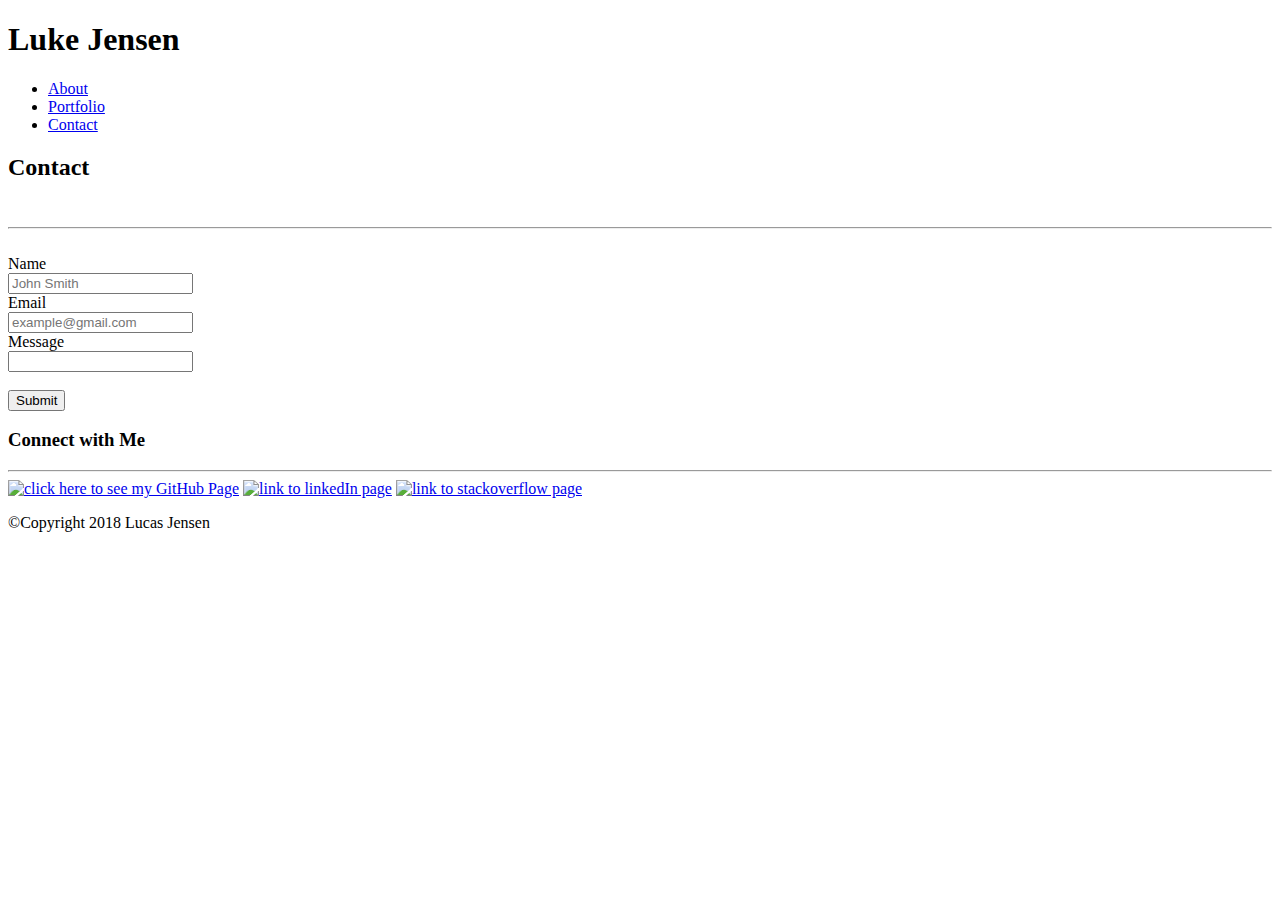
==== contact.html @ 29e15159 "added contact and Portofilo" ====
<!DOCTYPE html>
<html>

<head>
  <title>Contact</title>
  
  <link rel="stylesheet" type="text/css" href="assets/css/style.css"/>
</head>

<body>
 <div class="wrapper">


 <header>


<div class="container">

  <h1 class="logo h1Div">Luke Jensen</h1>

  <nav class="nav">
    <ul>
    <li><a href="index.html">About</a></a></li>
    <li><a href="portfolio.html">Portfolio</a></li>
    <li><a href="#">Contact</a></li>
    </ul>
  </nav>
</header>




  
 
  <div class="leftDiv">
      <h2>Contact</h2>
       <br>
      <hr class="style1">
      <br>
      <form>
        Name <br>
        <input type="text" name="firstname" placeholder="John Smith">
        <br> Email <br>
        <input type="text" name="emailAddress" placeholder="example@gmail.com">
        <br> Message <br>
  
        <input class="inputMessage" type="text" name="message">
        
        <br><br>
        <input class="button" type="submit" value="Submit">
      </form>

</div>



  

<div class="rightDiv">

  <aside>
    <h3 class="connectText">Connect with Me</h3>
    <hr class="style2">
    <a href="https://github.com/Lucasjensen56"> 
      <img class="imgSocial" src="assets/images/Icons/if_github_square_black_107109.png" alt="click here to see my GitHub Page"></a>
    <a href="https://www.linkedin.com/in/lucas-jensen-1b30ba52/">
      <img class="imgSocial" src="assets/images/Icons/if_linkedin_square_color_107091.png" alt="link to linkedIn page"></a>
    <a href="https://stackoverflow.com/users/8921584/lucas-jensen?tab=profile"> 
      <img class="imgSocial imgStack" src="assets/images/Icons/if_stackoverflow_273179.png" alt="link to stackoverflow page"></a>
  </aside>

</div>

  
</div>


<div class="push"></div>
 </div>
<footer class="footerDiv2">
   <p>&copy;Copyright 2018 Lucas Jensen</p>
 </footer>


</body>

</html>
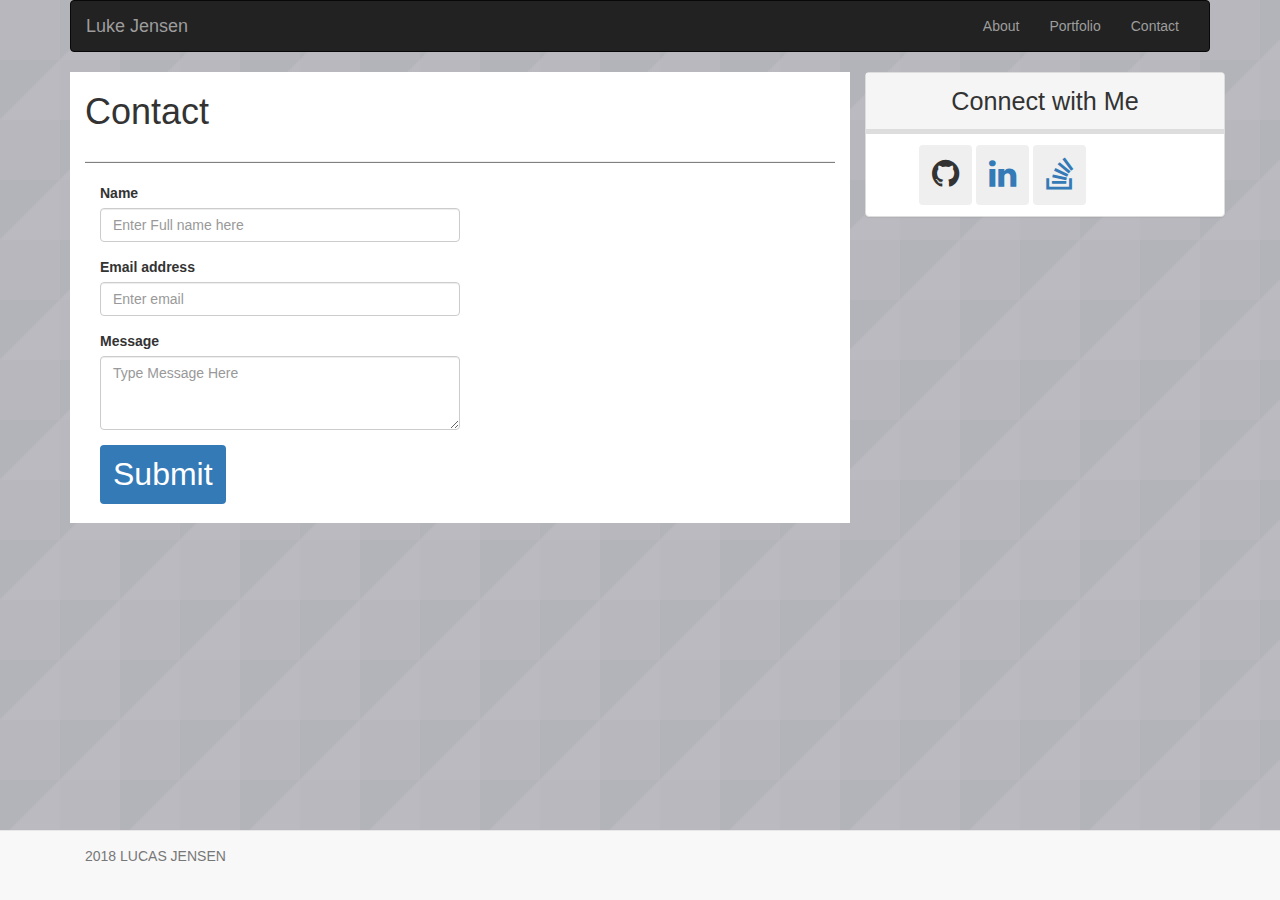
==== commit a3a7a5ac: "Updates from fixed portfoilo page" ====
--- a/contact.html
+++ b/contact.html
@@ -3,83 +3,103 @@
 
 <head>
   <title>Contact</title>
-  
+
+  <link rel="stylesheet" type="text/css" href="https://maxcdn.bootstrapcdn.com/bootstrap/3.3.7/css/bootstrap.min.css">
+  <link rel="stylesheet" type="text/css" href="https://maxcdn.bootstrapcdn.com/font-awesome/4.7.0/css/font-awesome.min.css">
   <link rel="stylesheet" type="text/css" href="assets/css/style.css"/>
+
 </head>
 
 <body>
- <div class="wrapper">
 
-
- <header>
+<!-- NavBar -->
 
 
 <div class="container">
+  
+  <div class="bg">
 
-  <h1 class="logo h1Div">Luke Jensen</h1>
-
-  <nav class="nav">
-    <ul>
-    <li><a href="index.html">About</a></a></li>
-    <li><a href="portfolio.html">Portfolio</a></li>
-    <li><a href="#">Contact</a></li>
-    </ul>
-  </nav>
-</header>
+<nav class="navbar navbar-inverse">
+  <div class="container-fluid">
+    <div class="navbar-header">
+      <button type="button" class="navbar-toggle" data-toggle="collapse" data-target="#myNavbar">
+        <span class="icon-bar"></span>
+        <span class="icon-bar"></span>
+        <span class="icon-bar"></span> 
+      </button>
+      <a class="navbar-brand" href="#">Luke Jensen</a>
+    </div>
+    <div class="collapse navbar-collapse" id="myNavbar">
+      <ul class="nav navbar-nav navbar-right">
+        <li><a href="index.html">About</a></li>
+        <li><a href="portfolio.html">Portfolio</a></li> 
+        <li><a href="#">Contact</a></li> 
+      </ul>
+     
+    </div>
+  </div>
+</nav>
 
 
+<!-- Contact -->
 
 
+<div class="container">
+  <div class="row">
+    <div class="col-md-8">
+      <h1>Contact</h1>
+      <hr>
+  <div class="container">     
+    <div class="row">
+      <div class="col-md-4">
+          <form>
+            <div class="form-group">
+              <label for="exampleInputName">Name</label>
+              <input type="email" class="form-control" id="exampleInputName" aria-describedby="emailHelp" placeholder="Enter Full name here">
+            </div>
+            <div class="form-group">
+              <label for="exampleInputEmail1">Email address</label>
+              <input type="email" class="form-control" id="exampleInputEmail1" aria-describedby="emailHelp" placeholder="Enter email">
+            </div>
+            <div class="form-group">
+              <label for="exampleInputMessage">Message</label>
+              <!-- <input type="password" class="form-control" id="exampleInputPassword1" placeholder="Password"> -->
+             <textarea class="form-control" id="FormControlTextarea1" rows="3" placeholder="Type Message Here"></textarea> 
+            </div>
+            <button type="submit" class="btn btn-primary">Submit</button>
+          </form>
+      </div>
+      
+      </div>
+    </div>
+      </div>
+      
+      <!-- connect with me -->
+    
+    <div class="col-md-4">
+      <div class="panel panel-default">
+      <div class="panel-heading">Connect with Me</div>
+      <div class="panel-body">
+        <button type="button" class="btn btn-git"><i class="fa fa-github"></i></button>
+        <a href="https://www.linkedin.com/in/lucas-jensen-1b30ba52/">
+        <button type="button" class="btn btn-linkedin"><i class="fa fa-linkedin"></i></button></a>
+        <a href="https://stackoverflow.com/users/8921584/lucas-jensen?tab=profile">
+        <button type="button" class="btn btn-so"><i class="fa fa-stack-overflow"></i></button></a>
+        </div>
   
- 
-  <div class="leftDiv">
-      <h2>Contact</h2>
-       <br>
-      <hr class="style1">
-      <br>
-      <form>
-        Name <br>
-        <input type="text" name="firstname" placeholder="John Smith">
-        <br> Email <br>
-        <input type="text" name="emailAddress" placeholder="example@gmail.com">
-        <br> Message <br>
-  
-        <input class="inputMessage" type="text" name="message">
-        
-        <br><br>
-        <input class="button" type="submit" value="Submit">
-      </form>
-
+      </div>
+  </div>
+</div>
+    
 </div>
 
+<div class="navbar navbar-default navbar-fixed-bottom">
+  <div class="container">
+    <p class="navbar-text pull-left"> 2018 LUCAS JENSEN</p>
+  </div>
+    </div>
+    
 
-
-  
-
-<div class="rightDiv">
-
-  <aside>
-    <h3 class="connectText">Connect with Me</h3>
-    <hr class="style2">
-    <a href="https://github.com/Lucasjensen56"> 
-      <img class="imgSocial" src="assets/images/Icons/if_github_square_black_107109.png" alt="click here to see my GitHub Page"></a>
-    <a href="https://www.linkedin.com/in/lucas-jensen-1b30ba52/">
-      <img class="imgSocial" src="assets/images/Icons/if_linkedin_square_color_107091.png" alt="link to linkedIn page"></a>
-    <a href="https://stackoverflow.com/users/8921584/lucas-jensen?tab=profile"> 
-      <img class="imgSocial imgStack" src="assets/images/Icons/if_stackoverflow_273179.png" alt="link to stackoverflow page"></a>
-  </aside>
-
-</div>
-
-  
-</div>
-
-
-<div class="push"></div>
- </div>
-<footer class="footerDiv2">
-   <p>&copy;Copyright 2018 Lucas Jensen</p>
- </footer>
 
 
 </body>
--- a/assets/css/style.css
+++ b/assets/css/style.css
@@ -0,0 +1,105 @@
+body, html { 
+  
+  background-image: url("../images/backgroundimage.png");
+  margin: 0 auto;
+  
+  /*height: 100%;*/
+  
+  }
+
+.btn {
+    display: inline-block;
+    padding: 6px 12px;
+    margin-bottom: 0;
+    font-size: 32px;
+    font-weight: 400;
+    line-height: 1.42857143;
+    text-align: center;
+    white-space: nowrap;
+    vertical-align: middle;
+    -ms-touch-action: manipulation;
+    touch-action: manipulation;
+    cursor: pointer;
+    -webkit-user-select: none;
+    -moz-user-select: none;
+    -ms-user-select: none;
+    user-select: none;
+    background-image: none;
+    border: 1px solid transparent;
+    border-radius: 4px;
+}
+
+.panel-body {
+    padding: 11px;
+    padding-left: 53px;
+}
+
+.panel-heading {
+    padding: 10px 22px;
+    border-bottom: 5px solid transparent;
+    border-top-left-radius: 1px;
+    border-top-right-radius: -41px;
+}
+
+.panel-default>.panel-heading {
+    color: #333;
+    background-color: #f5f5f5;
+    border-color: #ddd;
+    font-size: 180%;
+    text-align: center;
+    font-weight: -81%;
+}
+
+
+
+.col-md-8 {
+
+	background-color: white;
+}
+
+
+
+
+.thumbnail {
+    display: block;
+    padding: 4px;
+    margin-bottom: 20px;
+    line-height: 1.42857143;
+    background-color: #fff;
+    /* border: 1px solid #ddd; */
+    border-radius: 4px;
+    -webkit-transition: border .2s ease-in-out;
+    -o-transition: border .2s ease-in-out;
+    transition: border .2s ease-in-out;
+}
+
+hr {
+		  height: 1px;
+    background-color: grey;
+    margin-top: 29px;
+    margin-bottom: 20px;
+    width: 100%;
+	}
+
+.container {
+    padding-right: 15px;
+    padding-left: 15px;
+    margin-right: auto;
+    margin-left: auto;
+    margin-bottom: 19px;
+}
+
+				/* Portfoilo Page */
+
+.thumbnail {
+    position: relative;
+}
+
+.caption {
+    position: absolute;
+    top: 45%;
+    left: 0;
+    width: 100%;
+}
+
+
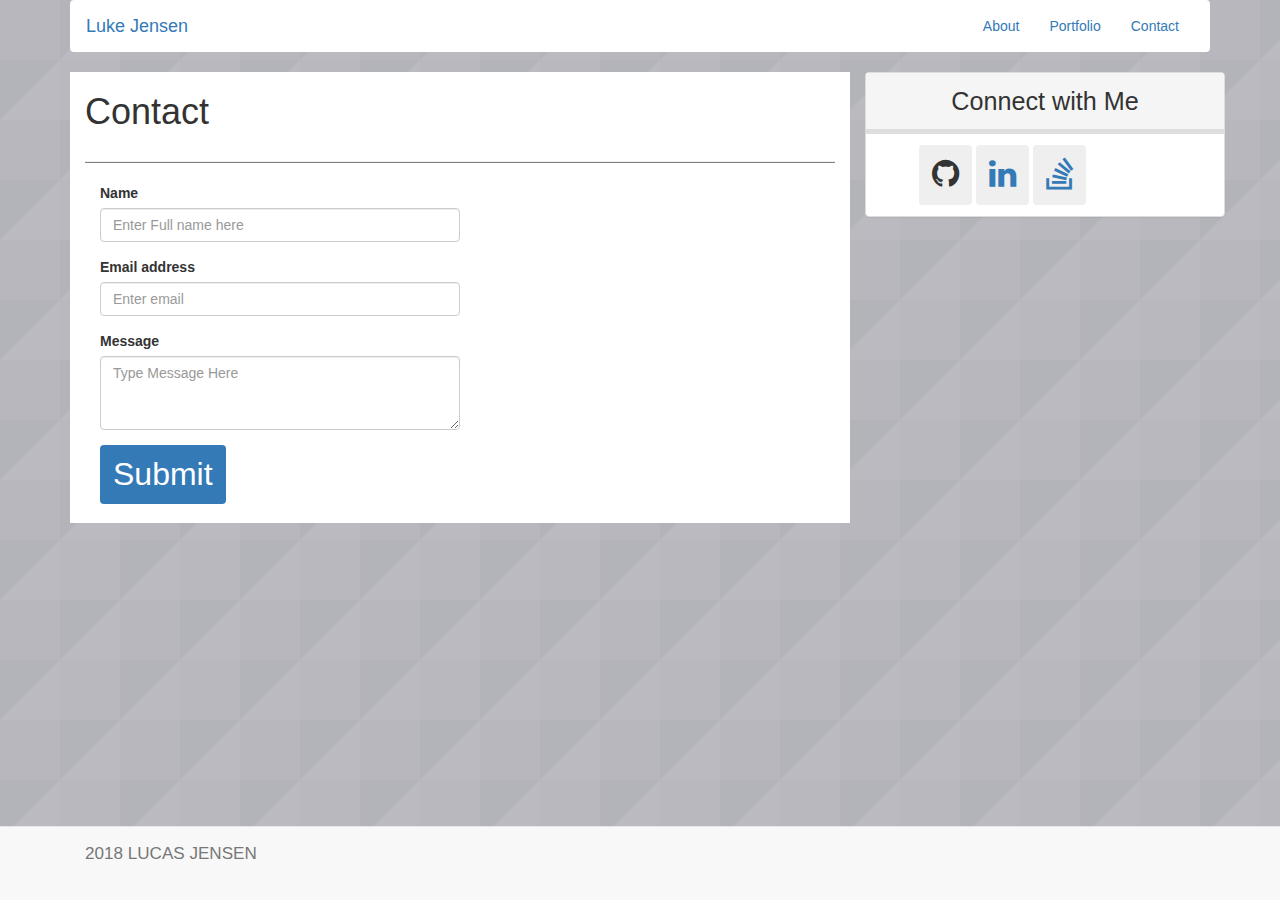
==== commit e502da73: "Update contact.html" ====
--- a/contact.html
+++ b/contact.html
@@ -19,7 +19,7 @@
   
   <div class="bg">
 
-<nav class="navbar navbar-inverse">
+<nav class="navbar navbar navbar-light" style="background-color: #ffffff">
   <div class="container-fluid">
     <div class="navbar-header">
       <button type="button" class="navbar-toggle" data-toggle="collapse" data-target="#myNavbar">
@@ -104,4 +104,4 @@
 
 </body>
 
-</html>+</html>
--- a/assets/css/style.css
+++ b/assets/css/style.css
@@ -6,6 +6,44 @@
   /*height: 100%;*/
   
   }
+
+
+/*nav bar test*/
+
+body {
+padding: 0px;
+}
+
+.center {
+margin-left: auto;
+margin-right: auto;
+}
+.center.navbar .nav,
+.center.navbar .nav > li {
+float:none;
+display:inline-block;
+*display:inline; /* ie7 fix */
+*zoom:1; /* hasLayout ie7 trigger */
+vertical-align: top;
+}
+.center.navbar-inner {
+text-align:center;
+}
+.center .dropdown-menu {
+text-align: left;
+}
+.navbar-inner {
+margin: 0 auto;
+}
+
+
+/*navbar test*/
+
+
+
+
+
+
 
 .btn {
     display: inline-block;
@@ -103,3 +141,27 @@
 }
 
 
+.thumbnail .caption {
+    padding: 5px;
+    color: #333;
+    BACKGROUND-COLOR: #4aaaa5;
+}
+
+.caption {
+    position: absolute;
+    top: 70%;
+    left: 0;
+    width: 100%;
+}
+
+p {
+    margin: 4px 0 7px;
+    color: white;
+    font-family: 'Arial', 'Helvetica Neue', Helvetica, sans-serif;
+    font-size: 122%;
+}
+
+
+
+
+
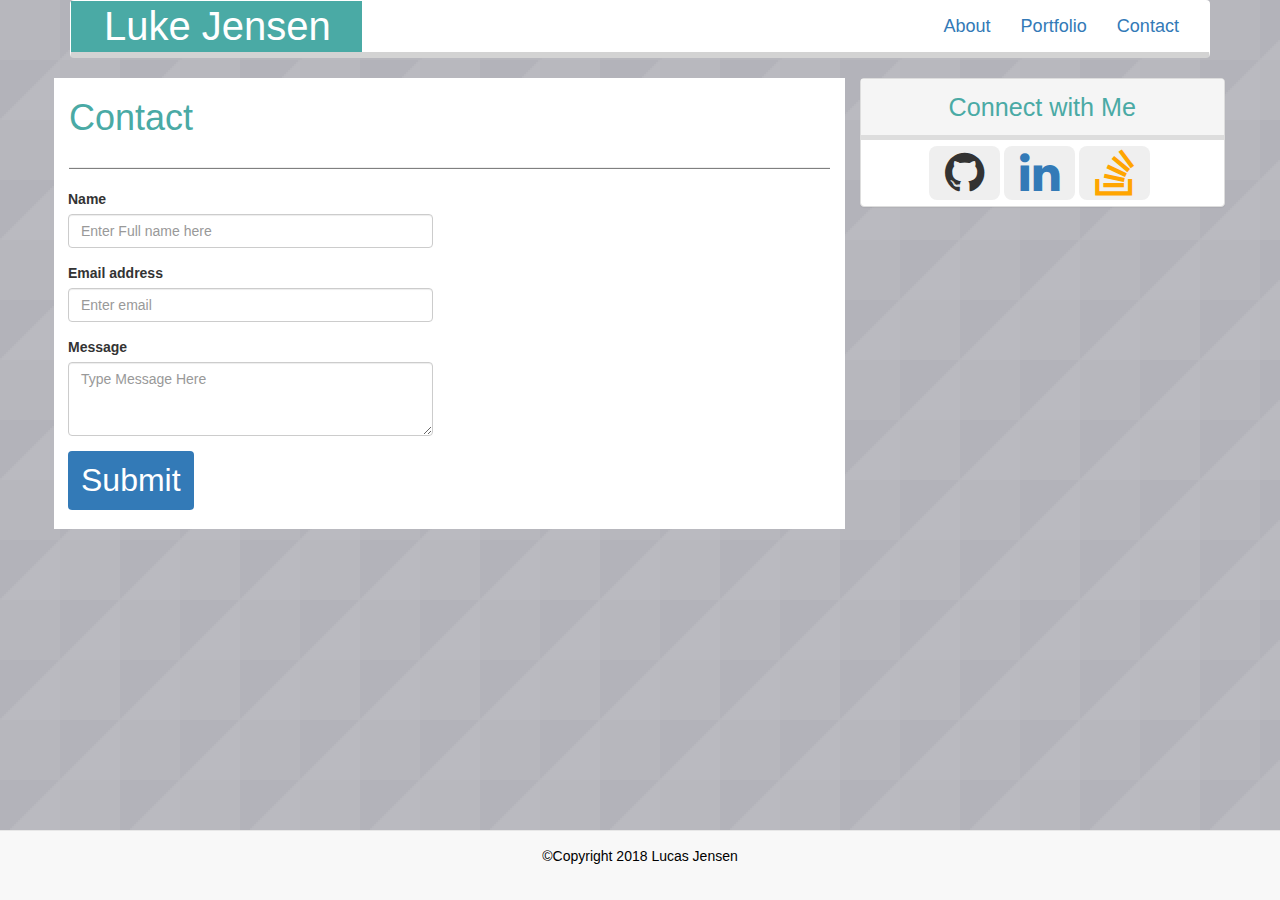
==== commit 4ee7fffc: "Friday night updates" ====
--- a/contact.html
+++ b/contact.html
@@ -3,7 +3,7 @@
 
 <head>
   <title>Contact</title>
-
+  <meta name="viewport" content="width=device-width, initial-scale=1.0">
   <link rel="stylesheet" type="text/css" href="https://maxcdn.bootstrapcdn.com/bootstrap/3.3.7/css/bootstrap.min.css">
   <link rel="stylesheet" type="text/css" href="https://maxcdn.bootstrapcdn.com/font-awesome/4.7.0/css/font-awesome.min.css">
   <link rel="stylesheet" type="text/css" href="assets/css/style.css"/>
@@ -19,7 +19,7 @@
   
   <div class="bg">
 
-<nav class="navbar navbar navbar-light" style="background-color: #ffffff">
+<nav class=" navbarTop navbar navbar navbar-light" style="background-color: #ffffff">
   <div class="container-fluid">
     <div class="navbar-header">
       <button type="button" class="navbar-toggle" data-toggle="collapse" data-target="#myNavbar">
@@ -80,11 +80,11 @@
       <div class="panel panel-default">
       <div class="panel-heading">Connect with Me</div>
       <div class="panel-body">
-        <button type="button" class="btn btn-git"><i class="fa fa-github"></i></button>
+        <button type="button" class="btnSocial btn btn-git"><i class="fa fa-github"></i></button>
         <a href="https://www.linkedin.com/in/lucas-jensen-1b30ba52/">
-        <button type="button" class="btn btn-linkedin"><i class="fa fa-linkedin"></i></button></a>
+        <button type="button" class="btnSocial btn btn-linkedin"><i class="fa fa-linkedin"></i></button></a>
         <a href="https://stackoverflow.com/users/8921584/lucas-jensen?tab=profile">
-        <button type="button" class="btn btn-so"><i class="fa fa-stack-overflow"></i></button></a>
+        <button type="button" class="btnSocial btn btn-so"><i class="fa fa-stack-overflow"></i></button></a>
         </div>
   
       </div>
@@ -93,11 +93,14 @@
     
 </div>
 
-<div class="navbar navbar-default navbar-fixed-bottom">
+<footer >
+
+<div class="clearfix navbar navbar-default navbar-fixed-bottom">
   <div class="container">
-    <p class="navbar-text pull-left"> 2018 LUCAS JENSEN</p>
+    <p class="navbar-text">&copy;Copyright 2018 Lucas Jensen</p>
   </div>
     </div>
+</footer>
     
 
 
--- a/assets/css/style.css
+++ b/assets/css/style.css
@@ -2,6 +2,7 @@
   
   background-image: url("../images/backgroundimage.png");
   margin: 0 auto;
+  border-radius: none;
   
   /*height: 100%;*/
   
@@ -12,6 +13,7 @@
 
 body {
 padding: 0px;
+
 }
 
 .center {
@@ -100,7 +102,7 @@
 
 .thumbnail {
     display: block;
-    padding: 4px;
+    padding: 0px;
     margin-bottom: 20px;
     line-height: 1.42857143;
     background-color: #fff;
@@ -112,12 +114,12 @@
 }
 
 hr {
-		  height: 1px;
+    height: 1px;
     background-color: grey;
     margin-top: 29px;
     margin-bottom: 20px;
     width: 100%;
-	}
+}
 
 .container {
     padding-right: 15px;
@@ -154,14 +156,139 @@
     width: 100%;
 }
 
-p {
+.portfolioText {
     margin: 4px 0 7px;
     color: white;
     font-family: 'Arial', 'Helvetica Neue', Helvetica, sans-serif;
     font-size: 122%;
 }
 
-
-
-
-
+.navbar-brand {
+    float: left;
+    height: 51px;
+    padding: 15px 31px 0px 33px;
+    font-size: 40px;
+    line-height: 20px;
+
+    background-color: #4aaaa5;
+    text-align: center;
+    color: white;
+}
+
+.navbarTop {
+    position: relative;
+    min-height: 50px;
+    margin-bottom: 20px;
+    border-bottom: 6px solid lightgray;
+}
+
+
+
+/*.spanPageNavBar {*/
+    background-color: #ffffff;
+    margin-left: -15%;
+    margin-right: -16%;
+}
+
+.ulFont {
+    float: left;
+    font-size: 129%;
+}
+
+ul.nav {
+	font-size: 129%;
+	float: left;
+}
+
+h1 {
+    font-size: 36px;
+    color: #4aaaa5;
+}
+
+
+.panel-default>.panel-heading {
+    color: #4aaaa5;
+    background-color: #f5f5f5;
+    border-color: #ddd;
+    font-size: 180%;
+    text-align: center;
+    font-weight: -81%;
+}
+
+.navbar-text {
+    margin-top: 15px;
+    margin-bottom: 15px;
+    text-align: center;
+    color: black;
+}
+
+.navbar-default .navbar-text {
+    color: black;
+}
+
+
+
+.btnSocial {
+    display: inline-block;
+    padding: 3px 15px;
+    margin-bottom: 0;
+    font-size: 46px;
+    font-weight: 400;
+    line-height: 0.428571;
+    text-align: center;
+    white-space: nowrap;
+    vertical-align: middle;
+    -ms-touch-action: manipulation;
+    touch-action: manipulation;
+    cursor: pointer;
+    -webkit-user-select: none;
+    -moz-user-select: none;
+    -ms-user-select: none;
+    user-select: none;
+    background-image: none;
+    border: 1px solid transparent;
+    border-radius: 8px;
+}
+
+.panel-body {
+    /* padding: 11px; */
+    /* padding-left: 53px; */
+    text-align: center;
+    padding: 6px;
+    padding-left: 0px;
+}
+
+.fa-stack-overflow {
+	color: orange;
+}
+
+.aboutMeText {
+    margin: 0 0 10px;
+    padding-right: 11%;
+    font-size: 110%;
+}
+
+.row {
+    margin-right: -15px;
+    margin-left: -31px;
+}
+
+footer {
+	    padding-top: 8%;
+}
+
+
+
+@media (min-width: 768px){
+
+.navbar-text {
+    margin-right: 15px;
+    margin-left: 15px;
+    float: none;
+}
+
+}
+
+
+
+
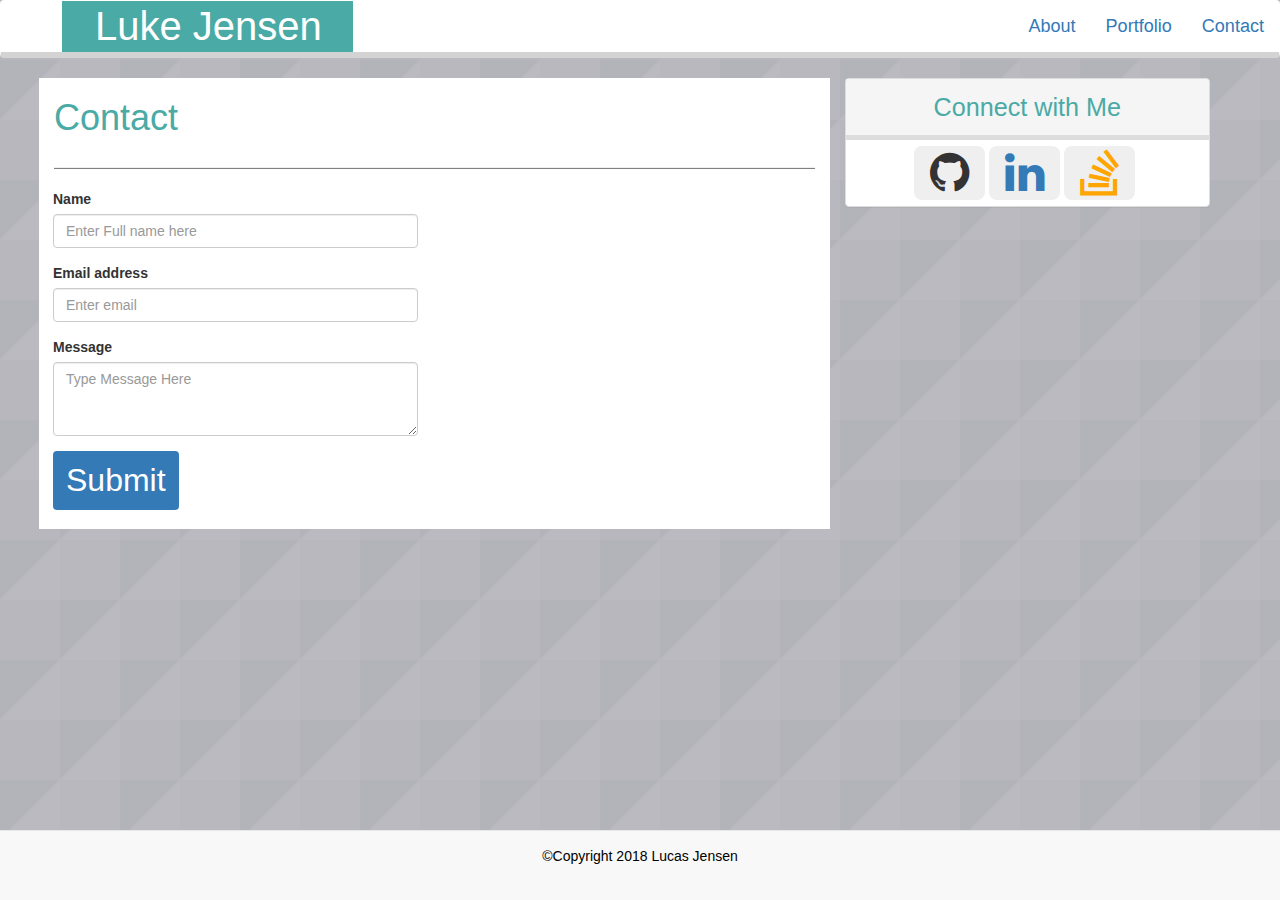
==== commit 93692730: "Final git push" ====
--- a/contact.html
+++ b/contact.html
@@ -15,7 +15,7 @@
 <!-- NavBar -->
 
 
-<div class="container">
+<div class="container-fluid">
   
   <div class="bg">
 
--- a/assets/css/style.css
+++ b/assets/css/style.css
@@ -277,6 +277,21 @@
 	    padding-top: 8%;
 }
 
+.container-fluid {
+     padding-right: 0px; 
+     padding-left: 0px; 
+    margin-right: auto;
+    margin-left: auto;
+}
+
+.navH1 {
+	margin-left: 61px;
+}
+
+.navbar>.container-fluid .navbar-brand {
+    margin-left: 61px;
+}
+
 
 
 @media (min-width: 768px){
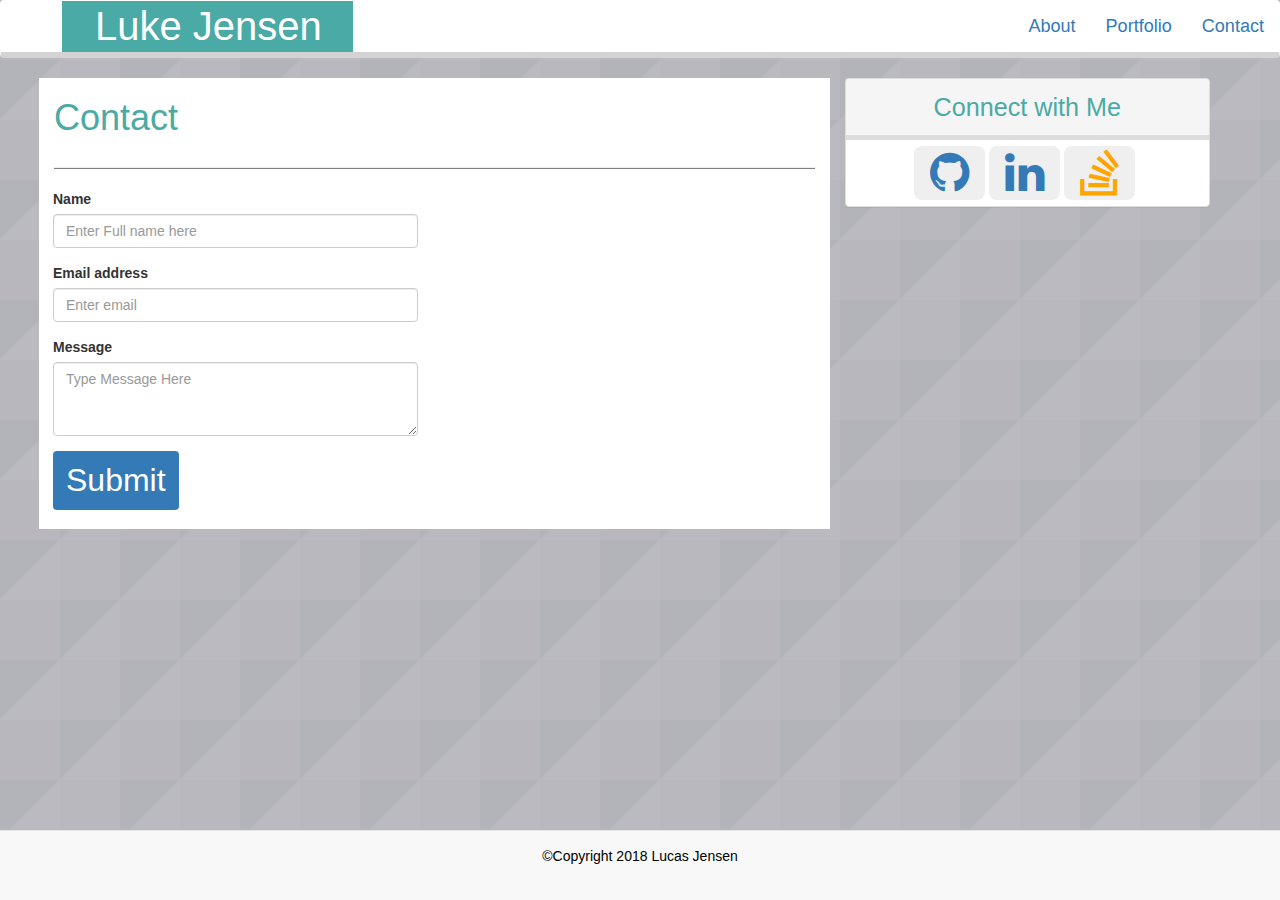
==== commit 9a4925bf: "fixed missing link with github page" ====
--- a/contact.html
+++ b/contact.html
@@ -80,7 +80,8 @@
       <div class="panel panel-default">
       <div class="panel-heading">Connect with Me</div>
       <div class="panel-body">
-        <button type="button" class="btnSocial btn btn-git"><i class="fa fa-github"></i></button>
+        <a href="https://github.com/Lucasjensen56">
+        <button type="button" class="btnSocial btn btn-git"><i class="fa fa-github"></i></button></a>
         <a href="https://www.linkedin.com/in/lucas-jensen-1b30ba52/">
         <button type="button" class="btnSocial btn btn-linkedin"><i class="fa fa-linkedin"></i></button></a>
         <a href="https://stackoverflow.com/users/8921584/lucas-jensen?tab=profile">
